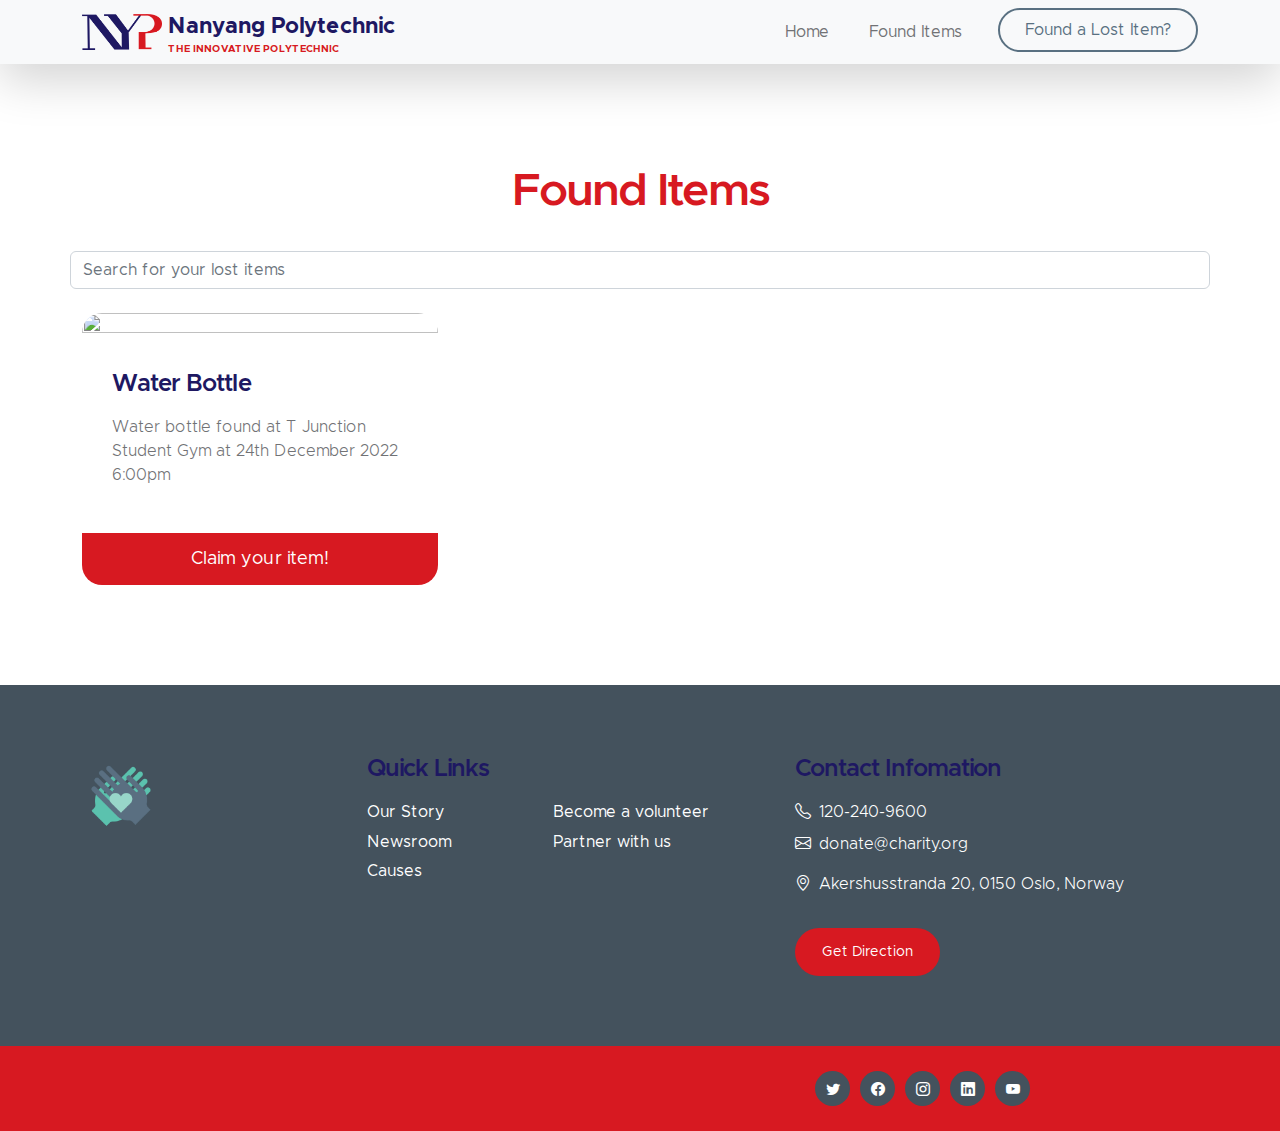
==== items.html @ af791c17 "Created items and returns page" ====
<!doctype html>
<html lang="en">
    <head>
        <meta charset="utf-8">
        <meta name="viewport" content="width=device-width, initial-scale=1">

        <meta name="description" content="">
        <meta name="author" content="">

        <title>NYP's LostNFound</title>

        <!-- CSS FILES -->        
        <link href="css/bootstrap.min.css" rel="stylesheet">

        <link href="css/bootstrap-icons.css" rel="stylesheet">

        <link href="css/templatemo-kind-heart-charity.css" rel="stylesheet">
    </head>
    <body>
        <nav class="navbar navbar-expand-lg bg-light shadow-lg">
            <div class="container">
                <a class="navbar-brand" href="index.html">
                    <img src="images/NYP-Logo.png" class="logo img-fluid" alt="Kind Heart Charity">
                    <span>
                        Nanyang Polytechnic
                        <small>The Innovative Polytechnic</small>
                    </span>
                </a>

                <button class="navbar-toggler" type="button" data-bs-toggle="collapse" data-bs-target="#navbarNav" aria-controls="navbarNav" aria-expanded="false" aria-label="Toggle navigation">
                    <span class="navbar-toggler-icon"></span>
                </button>

                <div class="collapse navbar-collapse" id="navbarNav">
                    <ul class="navbar-nav ms-auto">
                        <li class="nav-item">
                            <a class="nav-link click-scroll" href="index.html">Home</a>
                        </li>

                        <li class="nav-item">
                            <a class="nav-link click-scroll" href="items.html">Found Items</a>
                        </li>

                        <li class="nav-item ms-3">
                            <a class="nav-link custom-btn custom-border-btn btn" href="return_item.html">Found a Lost Item?</a>
                        </li>
                    </ul>
                </div>
            </div>
        </nav>
        <main>
            <section class="section-padding" id="section_3">
                <div class="container" id="lost_items">
                    <div class="row">
    
                        <div class="col-lg-12 col-12 text-center mb-4">
                            <h2>Found Items</h2>
                        </div>
                        <input type="text" name="search" id="search" class="form-control mb-4" placeholder="Search for your lost items">
                        <div class="col-lg-4 col-md-6 col-12 mb-4 mb-lg-0">
                            <div class="custom-block-wrap">
                                <img src="https://www.ikea.com/sg/en/images/products/ikea-365-water-bottle-dark-grey__0916298_pe785100_s5.jpg?f=xs" class="custom-block-image img-fluid" alt="">
    
                                <div class="custom-block">
                                    <div class="custom-block-body">
                                        <h5 class="mb-3">Water Bottle</h5>
    
                                        <p>Water bottle found at T Junction Student Gym at 24th December 2022 6:00pm</p>
    
                                    </div>
    
                                    <a href="donate.html" class="custom-btn btn">Claim your item!</a>
                                </div>
                            </div>
                        </div>
                    </div>
                </div>
            </section>
        </main>
        <footer class="site-footer">
            <div class="container">
                <div class="row">
                    <div class="col-lg-3 col-12 mb-4">
                        <img src="images/logo.png" class="logo img-fluid" alt="">
                    </div>

                    <div class="col-lg-4 col-md-6 col-12 mb-4">
                        <h5 class="site-footer-title mb-3">Quick Links</h5>

                        <ul class="footer-menu">
                            <li class="footer-menu-item"><a href="#" class="footer-menu-link">Our Story</a></li>

                            <li class="footer-menu-item"><a href="#" class="footer-menu-link">Newsroom</a></li>

                            <li class="footer-menu-item"><a href="#" class="footer-menu-link">Causes</a></li>

                            <li class="footer-menu-item"><a href="#" class="footer-menu-link">Become a volunteer</a></li>

                            <li class="footer-menu-item"><a href="#" class="footer-menu-link">Partner with us</a></li>
                        </ul>
                    </div>

                    <div class="col-lg-4 col-md-6 col-12 mx-auto">
                        <h5 class="site-footer-title mb-3">Contact Infomation</h5>

                        <p class="text-white d-flex mb-2">
                            <i class="bi-telephone me-2"></i>

                            <a href="tel: 120-240-9600" class="site-footer-link">
                                120-240-9600
                            </a>
                        </p>

                        <p class="text-white d-flex">
                            <i class="bi-envelope me-2"></i>

                            <a href="mailto:info@yourgmail.com" class="site-footer-link">
                                donate@charity.org
                            </a>
                        </p>

                        <p class="text-white d-flex mt-3">
                            <i class="bi-geo-alt me-2"></i>
                            Akershusstranda 20, 0150 Oslo, Norway
                        </p>

                        <a href="#" class="custom-btn btn mt-3">Get Direction</a>
                    </div>
                </div>
            </div>

            <div class="site-footer-bottom">
                <div class="container">
                    <div class="row">

                        <div class="col-lg-6 col-md-7 col-12">
                        </div>
                        
                        <div class="col-lg-6 col-md-5 col-12 d-flex justify-content-center align-items-center mx-auto">
                            <ul class="social-icon">
                                <li class="social-icon-item">
                                    <a href="#" class="social-icon-link bi-twitter"></a>
                                </li>

                                <li class="social-icon-item">
                                    <a href="#" class="social-icon-link bi-facebook"></a>
                                </li>

                                <li class="social-icon-item">
                                    <a href="#" class="social-icon-link bi-instagram"></a>
                                </li>

                                <li class="social-icon-item">
                                    <a href="#" class="social-icon-link bi-linkedin"></a>
                                </li>

                                <li class="social-icon-item">
                                    <a href="https://youtube.com/templatemo" class="social-icon-link bi-youtube"></a>
                                </li>
                            </ul>
                        </div>
                        
                    </div>
                </div>
            </div>
        </footer>
    </body>
</html>
---- css/templatemo-kind-heart-charity.css ----
/*

TemplateMo 581 Kind Heart Charity

https://templatemo.com/tm-581-kind-heart-charity

*/



@font-face {
    font-family: 'Metropolis';
    src: url('../fonts/Metropolis/Metropolis-Regular.woff2') format('woff2'),
        url('../fonts/Metropolis/Metropolis-Regular.woff') format('woff');
    font-weight: normal;
    font-style: normal;
    font-display: swap;
}

@font-face {
    font-family: 'Metropolis';
    src: url('../fonts/Metropolis/Metropolis-Light.woff2') format('woff2'),
        url('../fonts/Metropolis/Metropolis-Light.woff') format('woff');
    font-weight: 300;
    font-style: normal;
    font-display: swap;
}

@font-face {
    font-family: 'Metropolis';
    src: url('../fonts/Metropolis/Metropolis-SemiBold.woff2') format('woff2'),
        url('../fonts/Metropolis/Metropolis-SemiBold.woff') format('woff');
    font-weight: 600;
    font-style: normal;
    font-display: swap;
}

@font-face {
    font-family: 'Metropolis';
    src: url('../fonts/Metropolis/Metropolis-Bold.woff2') format('woff2'),
        url('../fonts/Metropolis/Metropolis-Bold.woff') format('woff');
    font-weight: bold;
    font-style: normal;
    font-display: swap;
}

/*---------------------------------------
  CUSTOM PROPERTIES ( VARIABLES )             
-----------------------------------------*/
:root {
  --white-color:                  #ffffff;
  --primary-color:                #1e1862;
  --secondary-color:              #d71921;
  --section-bg-color:             #f0f8ff;
  --site-footer-bg-color:         #44525d;
  --custom-btn-bg-color:          #597081;
  --custom-btn-bg-hover-color:    #1e1862;
  --dark-color:                   #000000;
  --p-color:                      #717275;
  --border-color:                 #e9eaeb;

  --body-font-family:             'Metropolis', sans-serif;

  --h1-font-size:                 52px;
  --h2-font-size:                 46px;
  --h3-font-size:                 32px;
  --h4-font-size:                 28px;
  --h5-font-size:                 24px;
  --h6-font-size:                 22px;
  --p-font-size:                  16px;
  --btn-font-size:                18px;
  --copyright-font-size:          14px;

  --border-radius-large:          100px;
  --border-radius-medium:         20px;
  --border-radius-small:          10px;

  --font-weight-light:            300;
  --font-weight-normal:           400;
  --font-weight-semibold:         600;
  --font-weight-bold:             700;
}

body {
  background-color: var(--white-color);
  font-family: var(--body-font-family); 
}


/*---------------------------------------
  TYPOGRAPHY               
-----------------------------------------*/

h2,
h3,
h4,
h5,
h6 {
  color: var(--dark-color);
}

h1,
h2,
h3,
h4,
h5,
h6 {
  font-weight: var(--font-weight-semibold);
  letter-spacing: -1px;
}

h1 {
  font-size: var(--h1-font-size);
  font-weight: var(--font-weight-bold);
  letter-spacing: -2px;
}

h2 {
  color: var(--secondary-color);
  font-size: var(--h2-font-size);
  letter-spacing: -2px;
}

h3 {
  font-size: var(--h3-font-size);
}

h4 {
  font-size: var(--h4-font-size);
}

h5 {
  color: var(--primary-color);
  font-size: var(--h5-font-size);
}

h6 {
  font-size: var(--h6-font-size);
}

p {
  color: var(--p-color);
  font-size: var(--p-font-size);
  font-weight: var(--font-weight-light);
}

ul li {
  color: var(--p-color);
  font-size: var(--p-font-size);
  font-weight: var(--font-weight-normal);
}

a, 
button {
  touch-action: manipulation;
  transition: all 0.3s;
}

a {
  color: var(--p-color);
  text-decoration: none;
}

a:hover {
  color: var(--primary-color);
}

b,
strong {
  font-weight: var(--font-weight-bold);
}


/*---------------------------------------
  SECTION               
-----------------------------------------*/
.section-padding {
  padding-top: 100px;
  padding-bottom: 100px;
}

.section-bg {
  background-color: var(--section-bg-color);
}

.section-overlay {
  background: rgba(0, 0, 0, 0.35);
  position: absolute;
  top: 0;
  left: 0;
  pointer-events: none;
  width: 100%;
  height: 100%;
}

.section-overlay + .container {
  position: relative;
}


/*---------------------------------------
  CUSTOM BLOCK               
-----------------------------------------*/
.custom-block-wrap {
  background: var(--white-color);
  border-radius: var(--border-radius-medium);
  position: relative;
  overflow: hidden;
  transition: all 0.5s;
}

.custom-block-wrap:hover {
  box-shadow: 0 1rem 3rem rgba(0,0,0,.175);
}

.custom-block-body {
  padding: 30px;
}

.custom-block-image {
  display: block;
  width: 100%;
  height: 100%;
  object-fit: cover;
}

.custom-block .custom-btn {
  border-radius: 0;
  display: block;
}


/*---------------------------------------
  PROGRESS BAR               
-----------------------------------------*/
.progress {
  background: var(--border-color);
  height: 5px;
}

.progress-bar {
  background: var(--secondary-color);
}


/*---------------------------------------
  CUSTOM ICON COLOR               
-----------------------------------------*/
.custom-icon {
  color: var(--secondary-color);
}


/*---------------------------------------
  CUSTOM LIST               
-----------------------------------------*/
.custom-list {
  margin-bottom: 0;
  padding-left: 0;
}

.custom-list-item {
  list-style: none;
  margin-top: 10px;
  margin-bottom: 10px;
}


/*---------------------------------------
  CUSTOM TEXT BOX               
-----------------------------------------*/
.custom-text-box {
  background: var(--white-color);
  border-radius: var(--border-radius-medium);
  margin-bottom: 24px;
  padding: 40px;
}

.custom-text-box-image {
  border-radius: var(--border-radius-medium);
  width: 100%;
  height: 100%;
  object-fit: cover;
}

.custom-text-box-icon {
  background: var(--section-bg-color);
  border-radius: var(--border-radius-large);
  color: var(--secondary-color);
  font-size: var(--h6-font-size);
  text-align: center;
  display: inline-block;
  vertical-align: middle;
  width: 25px;
  height: 25px;
  line-height: 30px;
}


/*---------------------------------------
  AVATAR IMAGE - TESTIMONIAL, AUTHOR               
-----------------------------------------*/
.avatar-image {
  border-radius: var(--border-radius-large);
  width: 65px;
  height: 65px;
  object-fit: cover;
}


/*---------------------------------------
  CUSTOM BUTTON               
-----------------------------------------*/
.custom-btn {
  background: var(--secondary-color);
  border: 2px solid transparent;
  border-radius: var(--border-radius-large);
  color: var(--white-color);
  font-size: var(--btn-font-size);
  font-weight: var(--font-weight-normal);
  line-height: normal;
  padding: 15px 25px;
}

.navbar-expand-lg .navbar-nav .nav-link.custom-btn {
  color: var(--custom-btn-bg-color);
  margin-top: 8px;
  padding: 12px 25px;
}

.custom-btn:hover {
  background: var(--primary-color);
  color: var(--white-color);
}

.custom-border-btn {
  background: transparent;
  border: 2px solid var(--custom-btn-bg-color);
  color: var(--primary-color);
}

.navbar-expand-lg .navbar-nav .nav-link.custom-btn:hover,
.custom-border-btn:hover {
  background: var(--custom-btn-bg-hover-color);
  border-color: transparent;
  color: var(--white-color);
}


/*---------------------------------------
  NAVIGATION              
-----------------------------------------*/
.navbar {
  background: var(--white-color);
  z-index: 9;
  padding-top: 0;
  padding-bottom: 0;
}

.navbar-brand {
  color: var(--primary-color);
  font-size: var(--h6-font-size);
  font-weight: var(--font-weight-bold);
}

.navbar-brand span {
  display: inline-block;
  vertical-align: middle;
}

.navbar-brand small {
  color: var(--secondary-color);
  display: block;
  font-size: 10px;
  line-height: normal;
  text-transform: uppercase;
}

.logo {
  width: 80px;
  height: auto;
}

.navbar-expand-lg .navbar-nav .nav-link {
  margin-right: 0;
  margin-left: 0;
  padding: 20px;
}

.navbar-nav .nav-link {
  display: inline-block;
  color: var(--p-color);
  font-size: var(--p-font-size);
  font-weight: var(--font-weight-medium);
  position: relative;
  padding-top: 15px;
  padding-bottom: 15px;
}

.navbar-nav .nav-link.active, 
.navbar-nav .nav-link:hover {
  background: transparent;
  color: var(--primary-color);
}

.dropdown-menu {
  background: var(--white-color);
  box-shadow: 0 1rem 3rem rgba(0,0,0,.175);
  border: 0;
  max-width: 50px;
  padding: 0;
  margin-top: 20px;
}

.dropdown-item {
  display: inline-block;
  color: var(--p-bg-color);
  font-size: var(--menu-font-size);
  font-weight: var(--font-weight-medium);
  position: relative;
  padding-top: 10px;
  padding-bottom: 10px;
}

.dropdown-menu li:last-child .dropdown-item {
  padding-top: 0;
}

.dropdown-item.active, 
.dropdown-item:active,
.dropdown-item:focus, 
.dropdown-item:hover {
  background: transparent;
  color: var(--primary-color);
}

.dropdown-toggle::after {
  content: "\f282";
  display: inline-block;
  font-family: bootstrap-icons !important;
  font-size: var(--copyright-font-size);
  font-style: normal;
  font-weight: normal !important;
  font-variant: normal;
  text-transform: none;
  line-height: 1;
  vertical-align: -.125em;
  -webkit-font-smoothing: antialiased;
  -moz-osx-font-smoothing: grayscale;
  position: relative;
  left: 2px;
  border: 0;
}

@media screen and (min-width: 992px) {
  .dropdown:hover .dropdown-menu {
    display: block;
    margin-top: 0;
  }
}

.navbar-toggler {
  border: 0;
  padding: 0;
  cursor: pointer;
  margin: 0;
  width: 30px;
  height: 35px;
  outline: none;
}

.navbar-toggler:focus {
  outline: none;
  box-shadow: none;
}

.navbar-toggler[aria-expanded="true"] .navbar-toggler-icon {
  background: transparent;
}

.navbar-toggler[aria-expanded="true"] .navbar-toggler-icon:before,
.navbar-toggler[aria-expanded="true"] .navbar-toggler-icon:after {
  transition: top 300ms 50ms ease, -webkit-transform 300ms 350ms ease;
  transition: top 300ms 50ms ease, transform 300ms 350ms ease;
  transition: top 300ms 50ms ease, transform 300ms 350ms ease, -webkit-transform 300ms 350ms ease;
  top: 0;
}

.navbar-toggler[aria-expanded="true"] .navbar-toggler-icon:before {
  transform: rotate(45deg);
}

.navbar-toggler[aria-expanded="true"] .navbar-toggler-icon:after {
  transform: rotate(-45deg);
}

.navbar-toggler .navbar-toggler-icon {
  background: var(--dark-color);
  transition: background 10ms 300ms ease;
  display: block;
  width: 30px;
  height: 2px;
  position: relative;
}

.navbar-toggler .navbar-toggler-icon:before,
.navbar-toggler .navbar-toggler-icon:after {
  transition: top 300ms 350ms ease, -webkit-transform 300ms 50ms ease;
  transition: top 300ms 350ms ease, transform 300ms 50ms ease;
  transition: top 300ms 350ms ease, transform 300ms 50ms ease, -webkit-transform 300ms 50ms ease;
  position: absolute;
  right: 0;
  left: 0;
  background: var(--dark-color);
  width: 30px;
  height: 2px;
  content: '';
}

.navbar-toggler .navbar-toggler-icon::before {
  top: -8px;
}

.navbar-toggler .navbar-toggler-icon::after {
  top: 8px;
}


/*---------------------------------------
  SITE HEADER              
-----------------------------------------*/
.site-header {
  background: var(--primary-color);
  padding-top: 15px;
  padding-bottom: 10px;
}

.site-header p,
.site-header p a,
.site-header .social-icon-link {
  color: var(--white-color);
  font-size: var(--copyright-font-size);
}

.site-header .social-icon {
  text-align: right;
}

.site-header .social-icon-link {
  background: transparent;
  width: inherit;
  height: inherit;
  line-height: inherit;
  margin-right: 15px;
}


/*---------------------------------------
  HERO & HERO SLIDE         
-----------------------------------------*/
.hero-section-full-height {
  height: 680px;
  min-height: 680px;
  position: relative;
}

.carousel:hover .carousel-control-next-icon, 
.carousel:hover .carousel-control-prev-icon {
  opacity: 1;
}

#hero-slide .carousel-item {
  height: 680px;
  min-height: 680px;
}

#hero-slide .carousel-caption {
  background: var(--white-color);
  clip-path: polygon(100% 100%, 100% 150px, 0 100%);
  color: var(--secondary-color);
  top: 1px;
  bottom: -1px;
  right: 0;
  left: auto;
  text-align: right;
  min-width: 680px;
  min-height: 680px;
  padding: 100px 100px 50px 100px;
}

.carousel-image {
  display: block;
  width: 100%;
  min-height: 680px;
}

#hero-slide .carousel-indicators-wrap {
  position: absolute;
  bottom: 0;
  right: 0;
  left: 0;
}

#hero-slide .carousel-indicators {
  margin-right: 0;
  margin-left: 22px;
  justify-content: inherit;
}

.carousel-control-next, 
.carousel-control-prev {
  opacity: 1;
}

.carousel-control-next-icon, 
.carousel-control-prev-icon {
  background-color: var(--secondary-color);
  border-radius: var(--border-radius-large);
  background-size: 60% 60%;
  width: 80px;
  height: 80px;
  opacity: 0;
  transition: all 0.5s;
}

.carousel-control-next-icon:hover, 
.carousel-control-prev-icon:hover {
  background-color: var(--primary-color);
}


/*---------------------------------------
  FEATURE BLOCK              
-----------------------------------------*/
.featured-block {
  text-align: center;
  transition: all 0.5s ease;
  min-height: 256px;
  padding: 15px;
}

.featured-block:hover {
  background: var(--white-color);
  border-radius: var(--border-radius-medium);
  box-shadow: 0 1rem 3rem rgba(0,0,0,.175);
}

.featured-block:hover .featured-block-image {
  transform: scale(0.75);
}

.featured-block-image {
  display: block;
  margin: auto;
  transition: all 0.5s;
}

.featured-block:hover .featured-block-text {
  margin-top: 0;
}

.featured-block-text {
  color: var(--primary-color);
  font-size: var(--h5-font-size);
  margin-top: 20px;
  transition: all 0.5s;
}


/*---------------------------------------
  ABOUT              
-----------------------------------------*/
.about-section {
  background-repeat: no-repeat;
  background-position: center;
  background-size: cover;
}

.about-image {
  border-radius: var(--border-radius-medium);
  display: block;
  width: 350px;
  height: 400px;
  object-fit: cover;
}

.custom-text-block {
  padding: 60px 40px;
}


/*---------------------------------------
  COUNTER NUMBERS              
-----------------------------------------*/
.counter-thumb {
  margin: 20px;
  margin-bottom: 0;
}

.counter-number,
.counter-text {
  color: var(--secondary-color);
  display: block;
}

.counter-number,
.counter-number-text {
  color: var(--primary-color);
  font-size: var(--h1-font-size);
  font-weight: var(--font-weight-bold);
  line-height: normal;
}


/*---------------------------------------
  VOLUNTEER              
-----------------------------------------*/
.volunteer-section {
  background: var(--secondary-color);
  position: relative;
  overflow: hidden;
}

.volunteer-section::after {
  content: "";
  background: var(--primary-color);
  border-radius: 50%;
  position: absolute;
  bottom: -110px;
  right: -80px;
  width: 350px;
  height: 350px;
}

.volunteer-form {
  background: var(--white-color);
  border-radius: var(--border-radius-medium);
  padding: 50px;
}

.volunteer-image {
  border-radius: 100%;
  display: block;
  margin: auto;
  width: 300px;
  height: 300px;
  object-fit: cover;
}

.volunteer-section .custom-block-body {
  max-width: 440px;
  margin: 0 auto;
}

.volunteer-section .custom-block-body p {
  line-height: 1.7;
}


/*---------------------------------------
  DONATE              
-----------------------------------------*/
.donate-section {
  background-image: url('../images/different-people-doing-volunteer-work.jpg');
  background-repeat: no-repeat;
  background-position: center;
  background-size: cover;
  position: relative;
  padding-top: 150px;
  padding-bottom: 150px;
}

.donate-form {
  background: var(--white-color);
  border-radius: var(--border-radius-medium);
  position: relative;
  overflow: hidden;
  padding: 50px;
}


/*---------------------------------------
  NEWS         
-----------------------------------------*/
.news-detail-header-section {
  background-image: url('../images/news/close-up-volunteer-oganizing-stuff-donation.jpg');
  background-repeat: no-repeat;
  background-position: center;
  background-size: cover;
  position: relative;
  padding-top: 150px;
  padding-bottom: 150px;
}

.news-block-top {
  border-radius: var(--border-radius-medium);
  position: relative;
  overflow: hidden;
}

.news-block-two-col-image-wrap {
  border-radius: var(--border-radius-small);
  position: relative;
  overflow: hidden;
  width: 150px;
  margin-right: 20px;
}

.news-category-block {
  background: var(--secondary-color);
  position: absolute;
  bottom: 0;
  right: 0;
  left: 0;
  padding: 10px 20px;
}

.news-category-block .category-block-link {
  color: var(--white-color);
  margin-right: 10px;
}

.news-block-info {
  padding-top: 10px;
  padding-bottom: 10px;
}

.news-block-title-link {
  color: var(--dark-color);
}

.news-detail-image {
  display: block;
  border-radius: var(--border-radius-medium);
}

blockquote {
  background: var(--section-bg-color);
  border-radius: var(--border-radius-small);
  font-size: var(--h5-font-size);
  font-weight: var(--font-weight-semibold);
  color: var(--site-footer-bg-color);
  margin-top: 30px;
  margin-bottom: 30px;
  padding: 90px 50px 50px 50px;
  text-align: center;
}

blockquote::before {
  content: "“";
  color: var(--custom-btn-bg-color);
  font-size: 100px;
  line-height: 1rem;
  display: block;
}

.author-comment-link {
  font-size: var(--copyright-font-size);
  font-weight: var(--font-weight-semibold);
}

.search-form {
  margin-top: 20px;
}

.category-block,
.subscribe-form {
  margin-top: 40px;
  margin-bottom: 40px;
}

.category-block-link {
  font-size: var(--copyright-font-size);
  margin-top: 5px;
  margin-bottom: 5px;
}

.category-block-link:hover {
  color: var(--primary-color);
}

.badge {
  background: var(--secondary-color);
  border-radius: var(--border-radius-medium);
  font-weight: var(--font-weight-normal);
  line-height: normal;
  padding-bottom: 2px;
}

.tags-block-link {
  border: 1px solid var(--border-color);
  border-radius: var(--border-radius-medium);
  display: inline-block;
  font-size: var(--copyright-font-size);
  line-height: normal;
  margin-right: 10px;
  margin-top: 5px;
  margin-bottom: 5px;
  padding: 8px 15px;
}

.tags-block-link:hover {
  border-color: var(--dark-color);
  color: var(--dark-color);
}

.cta-section {
  position: relative;
  overflow: hidden;
}

.cta-section::before {
  content: "";
  background-color: var(--primary-color);
  border-radius: 50%;
  position: absolute;
  top: -100px;
  left: -30px;
  margin: auto;
  width: 200px;
  height: 200px;
}

.cta-section::after {
  content: "";
  border: 20px solid var(--custom-btn-bg-color);
  border-radius: 50%;
  position: absolute;
  bottom: -100px;
  right: 0;
  left: 0;
  margin: auto;
  width: 150px;
  height: 150px;
}


/*---------------------------------------
  TESTIMONIAL CAROUSEL              
-----------------------------------------*/
.testimonial-section {
  position: relative;
  overflow: hidden;
  text-align: center;
}

.testimonial-section::before {
  content: "";
  background-color: var(--primary-color);
  border-radius: 50%;
  position: absolute;
  top: -100px;
  left: -30px;
  margin: auto;
  width: 250px;
  height: 250px;
}

.testimonial-section::after {
  content: "";
  background: var(--custom-btn-bg-color);
  border-radius: 50%;
  position: absolute;
  bottom: -110px;
  right: -80px;
  width: 350px;
  height: 350px;
}

#testimonial-carousel .carousel-caption {
  position: relative;
  right: 0;
  bottom: 0;
  left: 0;
}

#testimonial-carousel .carousel-title {
  background: var(--section-bg-color);
  line-height: normal;
  margin-bottom: 30px;
}

#testimonial-carousel .carousel-title::before {
  content: open-quote;
  color: var(--p-color);
  font-size: var(--h1-font-size);
  position: relative;
  top: 10px;
  right: 10px;
}

#testimonial-carousel .carousel-title::after {
  content: close-quote;
  color: var(--p-color);
  font-size: var(--h1-font-size);
  position: relative;
  top: 10px;
  left: 10px;
}

#testimonial-carousel .carousel-title {
  quotes: "“" "”" "‘" "’";
}

#testimonial-carousel .carousel-name {
  background: var(--primary-color);
  border-radius: var(--border-radius-medium);
  position: relative;
  overflow: hidden;
  padding: 10px 20px;
}

#testimonial-carousel .carousel-name::before {
  content: "";
  position: absolute;
  top: -10px;
  right: 0;
  left: 0;
  width: 0;
  height: 0;
  margin: auto;
  border-left: 10px solid transparent;
  border-right: 10px solid transparent;
  border-bottom: 10px solid var(--primary-color);
}

.carousel-name-title {
  font-weight: var(--font-weight-semibold);
}

#testimonial-carousel .carousel-indicators {
  position: relative;
  top: 150px;
  bottom: auto;
  margin-top: 50px;
  margin-bottom: 150px;
}

#testimonial-carousel .carousel-indicators li {
  text-indent: inherit;
  background: transparent;
  margin: 0 10px; 
}

#testimonial-carousel .carousel-indicators li,
#testimonial-carousel .carousel-indicators li::before {
  width: 45px;
  height: 45px; 
}

#testimonial-carousel .carousel-indicators .avatar-image {
  width: 45px;
  height: 45px; 
}

#testimonial-carousel .carousel-indicators .active,
#testimonial-carousel .carousel-indicators .active .avatar-image {
  background: transparent;
  width: 50px; 
  height: 50px;
}


/*---------------------------------------
  CONTACT               
-----------------------------------------*/
.contact-section {
  background: var(--white-color);
}

.contact-form {
  background: var(--section-bg-color);
  border-radius: var(--border-radius-small);
  padding: 40px;
}

.contact-info-wrap {
  padding-top: 40px;
}

.contact-image-wrap {
  border-bottom: 1px solid rgba(0, 0, 0, 0.05);
  margin-top: 20px;
  margin-bottom: 30px;
  padding-bottom: 30px;
  width: 100%;
}


/*---------------------------------------
  CUSTOM FORM               
-----------------------------------------*/
.custom-form .form-control,
.input-group-file {
  background-color: var(--section-bg-color);
  box-shadow: none;
  border: 0;
  color: var(--p-color);
  margin-bottom: 24px;
  padding-top: 13px;
  padding-bottom: 13px;
  outline: none;
}

.custom-form .form-control:hover,
.custom-form .form-control:focus {
  border-color: var(--secondary-color);
}

.custom-form label {
  margin-bottom: 10px;
}

.custom-form .form-check-group {
  margin-bottom: 20px;
}

.donate-form .form-check-group-donation-frequency {
  padding-right: 0;
}

.form-check-group-donation-frequency + .form-check-group-donation-frequency {
  padding-right: 12px;
  padding-left: 0;
}

.form-check-group-donation-frequency .form-check-label {
  font-weight: var(--font-weight-semibold);
}

#DonationFrequencyOne {
  border-top-right-radius: 0;
  border-bottom-right-radius: 0;
}

#DonationFrequencyMonthly {
  border-top-left-radius: 0;
  border-bottom-left-radius: 0;
}

.custom-form .form-check-radio {
  position: relative;
  height: 100%;
  padding-left: 0;
}

.custom-form .input-group-text {
  background: var(--secondary-color);
  border: 0;
  color: var(--white-color);
}

.custom-form .form-check-radio .form-check-label {
  position: absolute;
  top: 50%;
  left: 50%;
  transform: translate(-50%, -50%);
  text-align: center;
}

.form-check-radio .form-check-input[type=radio] {
  background-color: var(--section-bg-color);
  border-radius: .25rem;
  border: 0;
  box-shadow: none;
  outline: none;
  width: 100%;
  margin-top: 0;
  margin-left: 0;
  padding: 25px 50px;
  transition: all 0.5s;
}

.form-check-radio .form-check-input:checked[type=radio] {
  background-image: none;
}

.form-check-radio .form-check-input:checked[type=radio] + .form-check-label,
.form-check-radio .form-check-input:hover + .form-check-label,
.form-check-radio .form-check-input:checked + .form-check-label {
  color: var(--white-color);
}

.form-check-radio .form-check-input:hover,
.form-check-radio .form-check-input:checked {
  background-color: var(--secondary-color);
  border-color: var(--white-color);
}

.input-group-file {
  border-radius: .25rem;
  padding: 13px .75rem;
}

.input-group-file input[type=file] {
  width: 0.1px;
  height: 0.1px;
  opacity: 0;
  overflow: hidden;
  position: absolute;
  z-index: -1;
  padding: 0;
}

.input-group-file .input-group-text {
  background: transparent;
  color: inherit;
  margin-bottom: 0;
  padding: 0;
}

.custom-form button[type="submit"] {
  background: var(--custom-btn-bg-color);
  border: none;
  border-radius: var(--border-radius-large);
  color: var(--white-color);
  font-size: var(--p-font-size);
  font-weight: var(--font-weight-semibold);
  transition: all 0.3s;
  margin-bottom: 0;
}

.custom-form button[type="submit"]:hover,
.custom-form button[type="submit"]:focus {
  background: var(--custom-btn-bg-hover-color);
  border-color: transparent;
}


/*---------------------------------------
  CONTACT SEARCH & DONATE & SUBCRIBE FORM              
-----------------------------------------*/
.contact-form .form-control {
  background: var(--white-color);
}

.search-form {
  position: relative;
}

.search-form .form-control {
  padding-right: 50px;
}

.search-form button[type="submit"] {
  background: transparent;
  position: absolute;
  top: 0;
  right: 0;
  color: var(--p-color);
  width: 50px;
  padding: 12px;
}

.search-form button[type="submit"]:hover {
  background: transparent;
  color: var(--dark-color);
}

.subscribe-form {
  background: var(--section-bg-color);
  border-radius: var(--border-radius-small);
  padding: 30px;
}

.subscribe-form .form-control {
  background: var(--white-color);
}

.donate-form .form-control {
  margin-bottom: 0;
}


/*---------------------------------------
  SITE FOOTER              
-----------------------------------------*/
.site-footer {
  background-color: var(--site-footer-bg-color);
  padding-top: 70px;
}

.site-footer-bottom {
  background-color: var(--secondary-color);
  position: relative;
  z-index: 2;
  margin-top: 70px;
  padding-top: 25px;
  padding-bottom: 25px;
}

.site-footer-bottom a {
	color: var(--white-color);
}

.site-footer-bottom a:hover {
	color: #FF6;
}

.site-footer-link {
  color: var(--white-color);
}

.copyright-text {
  color: var(--section-bg-color);
  font-size: var(--copyright-font-size);
  margin-right: 30px;
}

.site-footer .custom-btn {
  font-size: var(--copyright-font-size);
}

.site-footer .custom-btn:hover {
  background: var(--primary-color);
}


/*---------------------------------------
  FOOTER MENU               
-----------------------------------------*/
.footer-menu {
  column-count: 2;
  margin: 0;
  padding: 0;
}

.footer-menu-item {
  list-style: none;
  display: block;
}

.footer-menu-link {
  font-size: var(--p-font-size);
  color: var(--white-color);
  display: inline-block;
  vertical-align: middle;
  margin-right: 10px;
  margin-bottom: 5px;
}


/*---------------------------------------
  SOCIAL ICON               
-----------------------------------------*/
.social-icon {
  margin: 0;
  padding: 0;
}

.social-icon-item {
  list-style: none;
  display: inline-block;
  vertical-align: top;
}

.social-icon-link {
  background: var(--site-footer-bg-color);
  border-radius: var(--border-radius-large);
  color: var(--white-color);
  font-size: var(--copyright-font-size);
  display: block;
  margin-right: 5px;
  text-align: center;
  width: 35px;
  height: 35px;
  line-height: 38px;
}

.social-icon-link:hover {
  background: var(--primary-color);
  color: var(--white-color);
}


/*---------------------------------------
  RESPONSIVE STYLES               
-----------------------------------------*/
@media screen and (min-width: 1600px) {
  .featured-block {
    min-height: inherit;
  }

  .volunteer-section::after {
    width: 450px;
    height: 450px;
  }
  
  .volunteer-image {
    width: 350px;
    height: 350px;
  }
}

@media screen and (max-width: 1170px) {
  #hero-slide .carousel-image {
    height: 100%;
    object-fit: cover;
  }
}

@media screen and (max-width: 991px) {
  h1 {
    font-size: 42px;
  }

  h2 {
    font-size: 36px;
  }

  h3 {
    font-size: 32px;
  }

  h4 {
    font-size: 28px;
  }

  h5 {
    font-size: 20px;
  }

  h6 {
    font-size: 18px;
  }

  .section-padding {
    padding-top: 50px;
    padding-bottom: 50px;
  }

  .hero-form {
    padding-bottom: 40px;
  }

  .donate-form {
    padding: 35px;
  }

  .navbar {
    padding-top: 6px;
    padding-bottom: 6px;
  }

  .navbar-expand-lg .navbar-nav {
    padding-bottom: 30px;
  }

  .navbar-expand-lg .navbar-nav .nav-link {
    padding: 8px 20px;
  }
  
  .dropdown:hover .dropdown-menu {
    display: block;
    position: relative;
    margin-top: 5px;
    margin-bottom: 20px;
    left: 20px;
  }

  .site-header .social-icon {
    text-align: left;
    margin-top: 5px;
  }

  .hero-section-full-height {
    height: inherit;
  }

  .carousel:hover .carousel-control-next-icon, 
  .carousel:hover .carousel-control-prev-icon {
    opacity: 1;
  }

  #hero-slide .carousel-item {
    height: inherit;
  }

  .carousel-control-prev {
    left: 12px;
  }

  .carousel-control-next {
    right: 12px;
  }

  .carousel-control-next-icon, 
  .carousel-control-prev-icon {
    opacity: 1;
    width: 60px;
    height: 60px;
  }

  .news-detail-header-section {
    padding-top: 100px;
    padding-bottom: 100px;
  }

  .cta-section::before {
    width: 150px;
    height: 150px;
  }

  .cta-section::after {
    bottom: -60px;
    width: 100px;
    height: 100px;
  }

  .cta-section .row {
    padding-top: 50px;
    padding-bottom: 50px;
  }

  .volunteer-section::after {
    width: 300px;
    height: 300px;
  }

  .testimonial-section::before {
    width: 150px;
    height: 150px;
  }

  .testimonial-section::after {
    width: 200px;
    height: 200px;
  }

  #testimonial-carousel .carousel-caption {
    padding-top: 0;
  }

  blockquote {
    padding: 70px 30px 30px 30px;
  }

  .about-image {
    width: inherit;
    height: 450px;
  }

  .volunteer-image {
    width: 250px;
    height: 250px;
    margin: 0;
  }

  .custom-text-block {
    padding: 20px 0 0 0;
  }

  .custom-text-box,
  .volunteer-form {
    padding: 30px;
  }

  .counter-number, 
  .counter-number-text {
    font-size: var(--h2-font-size);
  }

  .contact-info-wrap {
    padding-top: 0;
  }

  .site-footer {
    padding-top: 50px;
  }

  .copyright-text-wrap {
    justify-content: center;
  }

  .site-footer-bottom {
    text-align: center;
    margin-top: 50px;
  }

  .site-footer-bottom .footer-menu {
    margin-top: 10px;
    margin-bottom: 10px;
  }
}

@media screen and (max-width: 580px) {
  .hero-section-full-height,
  #hero-slide .carousel-item,
  .carousel-image {
    min-height: 520px;
  }

  #hero-slide .carousel-caption {
    clip-path: polygon(100% 100%, 100% 100px, 0 100%);
    padding-right: 50px;
    min-width: inherit;
    min-height: inherit;
  }
}

@media screen and (max-width: 480px) {
  h1 {
    font-size: 40px;
  }

  h2 {
    font-size: 28px;
  }

  h3 {
    font-size: 26px;
  }

  h4 {
    font-size: 22px;
  }

  h5 {
    font-size: 20px;
  }

  #hero-slide .carousel-caption {
    min-width: inherit;
    padding-bottom: 30px;
  }

  .carousel-control-next-icon, 
  .carousel-control-prev-icon {
    width: 45px;
    height: 45px;
  }

  .volunteer-image {
    width: 150px;
    height: 150px;
  }

  .volunteer-section::after {
    width: 200px;
    height: 200px;
  }

  .testimonial-section::before {
    top: -50px;
    width: 100px;
    height: 100px;
  }

  .testimonial-section::after {
    bottom: -150px;
    width: 200px;
    height: 200px;
  }

  .social-share .tags-block {
    margin-bottom: 10px;
  }

  .donate-form {
    padding: 25px;
  }
}
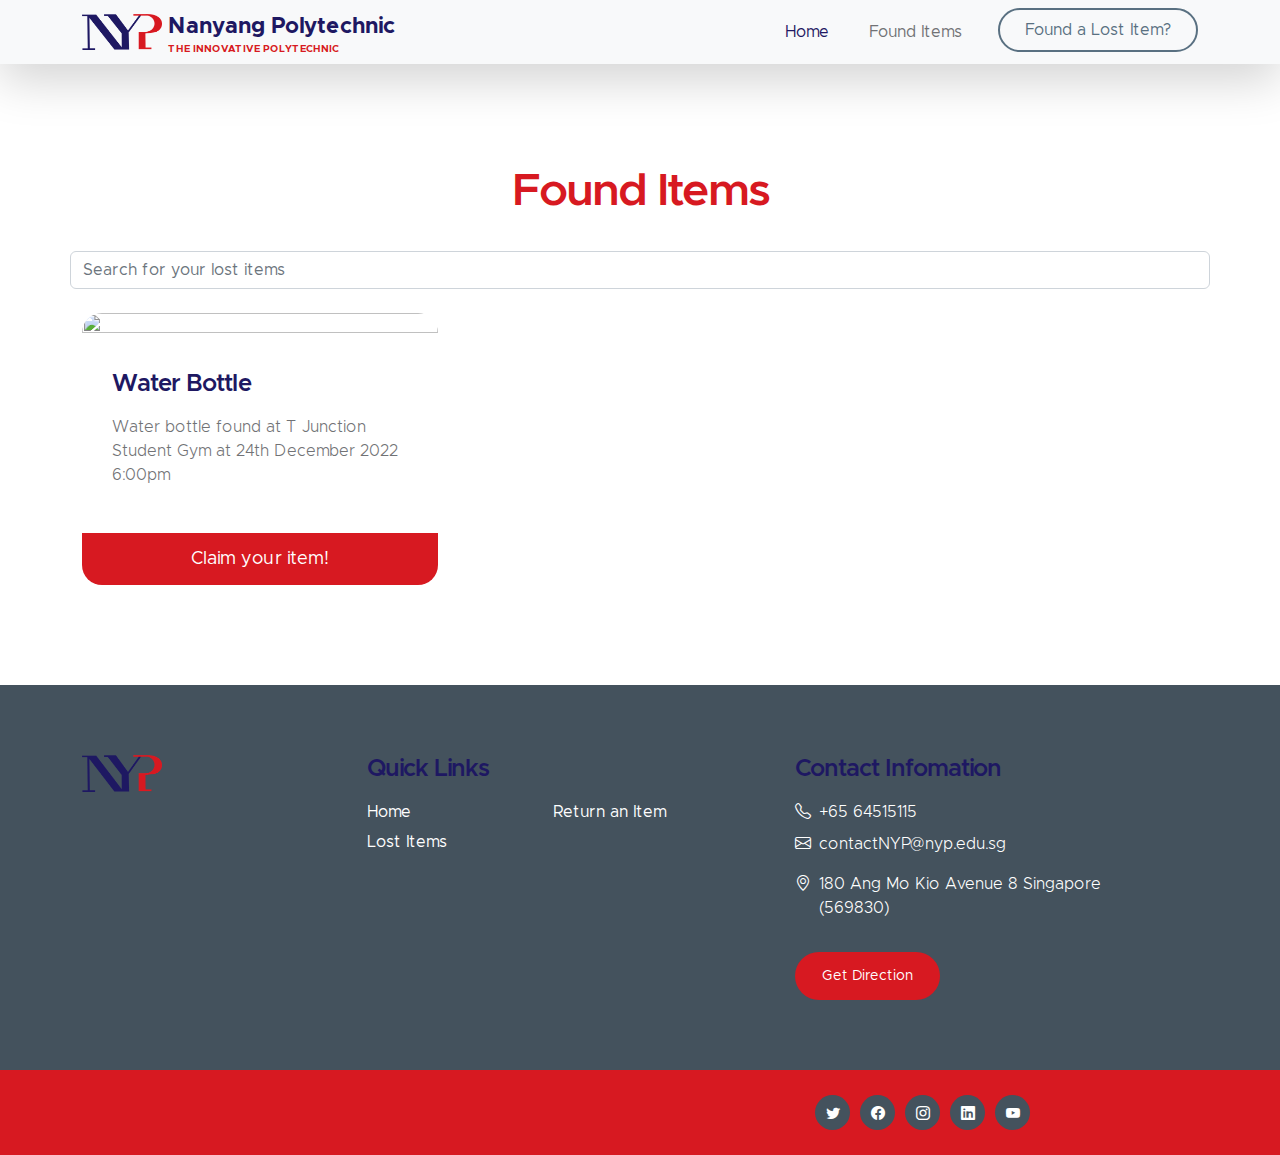
==== commit 6ad67c04: "Part1" ====
--- a/items.html
+++ b/items.html
@@ -81,22 +81,18 @@
             <div class="container">
                 <div class="row">
                     <div class="col-lg-3 col-12 mb-4">
-                        <img src="images/logo.png" class="logo img-fluid" alt="">
+                        <img src="images/NYP-Logo.png" class="logo img-fluid" alt="">
                     </div>
 
                     <div class="col-lg-4 col-md-6 col-12 mb-4">
                         <h5 class="site-footer-title mb-3">Quick Links</h5>
 
                         <ul class="footer-menu">
-                            <li class="footer-menu-item"><a href="#" class="footer-menu-link">Our Story</a></li>
+                            <li class="footer-menu-item"><a href="index.html" class="footer-menu-link">Home</a></li>
 
-                            <li class="footer-menu-item"><a href="#" class="footer-menu-link">Newsroom</a></li>
+                            <li class="footer-menu-item"><a href="items.html" class="footer-menu-link">Lost Items</a></li>
 
-                            <li class="footer-menu-item"><a href="#" class="footer-menu-link">Causes</a></li>
-
-                            <li class="footer-menu-item"><a href="#" class="footer-menu-link">Become a volunteer</a></li>
-
-                            <li class="footer-menu-item"><a href="#" class="footer-menu-link">Partner with us</a></li>
+                            <li class="footer-menu-item"><a href="return_item.html" class="footer-menu-link">Return an Item</a></li>
                         </ul>
                     </div>
 
@@ -106,25 +102,25 @@
                         <p class="text-white d-flex mb-2">
                             <i class="bi-telephone me-2"></i>
 
-                            <a href="tel: 120-240-9600" class="site-footer-link">
-                                120-240-9600
+                            <a href="tel: +65 64515115" class="site-footer-link">
+                                +65 64515115
                             </a>
                         </p>
 
                         <p class="text-white d-flex">
                             <i class="bi-envelope me-2"></i>
 
-                            <a href="mailto:info@yourgmail.com" class="site-footer-link">
-                                donate@charity.org
+                            <a href="mailto:contactNYP@nyp.edu.sg" class="site-footer-link">
+                                contactNYP@nyp.edu.sg
                             </a>
                         </p>
 
                         <p class="text-white d-flex mt-3">
                             <i class="bi-geo-alt me-2"></i>
-                            Akershusstranda 20, 0150 Oslo, Norway
+                            180 Ang Mo Kio Avenue 8 Singapore (569830) 
                         </p>
 
-                        <a href="#" class="custom-btn btn mt-3">Get Direction</a>
+                        <a href="https://goo.gl/maps/jBWfUnKnbP65n57S6" class="custom-btn btn mt-3">Get Direction</a>
                     </div>
                 </div>
             </div>
@@ -165,4 +161,12 @@
             </div>
         </footer>
     </body>
+    
+    <!-- JAVASCRIPT FILES -->
+    <script src="js/jquery.min.js"></script>
+    <script src="js/bootstrap.min.js"></script>
+    <script src="js/jquery.sticky.js"></script>
+    <script src="js/click-scroll.js"></script>
+    <script src="js/counter.js"></script>
+    <script src="js/custom.js"></script>
 </html>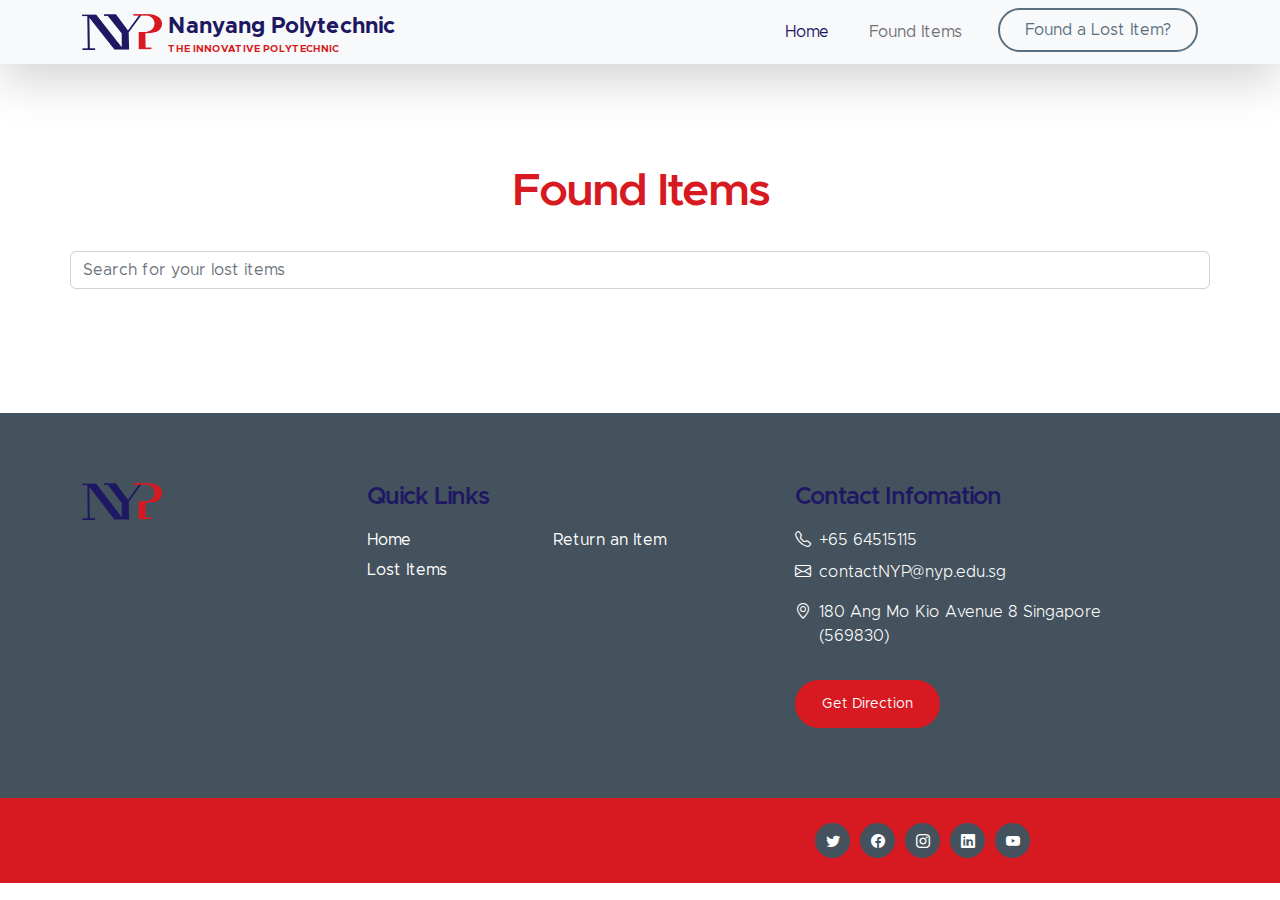
==== commit 9556a732: "form" ====
--- a/items.html
+++ b/items.html
@@ -52,27 +52,11 @@
             <section class="section-padding" id="section_3">
                 <div class="container" id="lost_items">
                     <div class="row">
-    
                         <div class="col-lg-12 col-12 text-center mb-4">
                             <h2>Found Items</h2>
                         </div>
                         <input type="text" name="search" id="search" class="form-control mb-4" placeholder="Search for your lost items">
-                        <div class="col-lg-4 col-md-6 col-12 mb-4 mb-lg-0">
-                            <div class="custom-block-wrap">
-                                <img src="https://www.ikea.com/sg/en/images/products/ikea-365-water-bottle-dark-grey__0916298_pe785100_s5.jpg?f=xs" class="custom-block-image img-fluid" alt="">
-    
-                                <div class="custom-block">
-                                    <div class="custom-block-body">
-                                        <h5 class="mb-3">Water Bottle</h5>
-    
-                                        <p>Water bottle found at T Junction Student Gym at 24th December 2022 6:00pm</p>
-    
-                                    </div>
-    
-                                    <a href="donate.html" class="custom-btn btn">Claim your item!</a>
-                                </div>
-                            </div>
-                        </div>
+                        <div id="itemBody"></div>
                     </div>
                 </div>
             </section>
@@ -161,7 +145,7 @@
             </div>
         </footer>
     </body>
-    
+
     <!-- JAVASCRIPT FILES -->
     <script src="js/jquery.min.js"></script>
     <script src="js/bootstrap.min.js"></script>
@@ -169,4 +153,66 @@
     <script src="js/click-scroll.js"></script>
     <script src="js/counter.js"></script>
     <script src="js/custom.js"></script>
+    <script>
+        
+        async function getItems(search){
+            let url = `https://v4eg7ltje0.execute-api.us-east-1.amazonaws.com/prod/?ItemName=${search}`
+            try{
+                let res = await fetch(url)
+                .then((res) => {
+                    return res.json()
+                })
+                .then((data) =>{
+                    let items = data;
+                    formatItems(data.Items);
+                });
+            } catch (error) {
+                console.log(error);
+            }
+        }
+        getItems("");
+        $("#search").change(function(){
+            let search = $("#search").val()
+            getItems(search);
+        });
+
+        function formatItems(itemsJson){
+            console.log(itemsJson)
+           for (i = 0; i < itemsJson.length; i++){
+            console.log(itemsJson[i].ItemName)
+            let itemName = itemsJson[i].ItemName.S;
+            let imgURL = itemsJson[i].ImageURL.S;
+            let dateTimeFound = new Date(itemsJson[i].DateTimeFound.S);
+            let itemLocation;
+            if (itemsJson[i].Indoors.BOOL){
+                itemLocation = `${itemsJson[i].Block.S}.${itemsJson[i].Level.S}${itemsJson[i].RoomNo.S}`
+            }
+            let brand = itemsJson[i].Brand.S
+            let description = itemsJson[i].Description.S
+            $("#itemBody").append(
+                `
+                <div class="col-lg-4 col-md-6 col-12 mb-4 mb-lg-0">
+                    <div class="custom-block-wrap">
+                        <img src="${imgURL}" class="custom-block-image img-fluid" alt="">
+
+                        <div class="custom-block">
+                            <div class="custom-block-body">
+                                <h5 class="mb-3">${itemName}</h5>
+
+                                <p><strong>Date and Time Found: </strong> ${dateTimeFound.toLocaleString()}</p>
+                                <p><strong>Location: </strong>${itemLocation}</p>
+                                <p><strong>Brand: </strong>${brand}</p>
+                                <p><strong>Description: </strong>${description}</p>
+                                
+                            </div>
+
+                            <a href="return_item.html" class="custom-btn btn">Claim your item!</a>
+                        </div>
+                    </div>
+                </div>
+                `
+            )
+           }
+        }
+    </script>
 </html>--- a/css/templatemo-kind-heart-charity.css
+++ b/css/templatemo-kind-heart-charity.css
@@ -761,7 +761,7 @@
   DONATE              
 -----------------------------------------*/
 .donate-section {
-  background-image: url('../images/different-people-doing-volunteer-work.jpg');
+  background-image: url('../images/nypstock2.jpeg');
   background-repeat: no-repeat;
   background-position: center;
   background-size: cover;
@@ -783,7 +783,7 @@
   NEWS         
 -----------------------------------------*/
 .news-detail-header-section {
-  background-image: url('../images/news/close-up-volunteer-oganizing-stuff-donation.jpg');
+  background-image: url('../images/nypstock2.jpeg');
   background-repeat: no-repeat;
   background-position: center;
   background-size: cover;
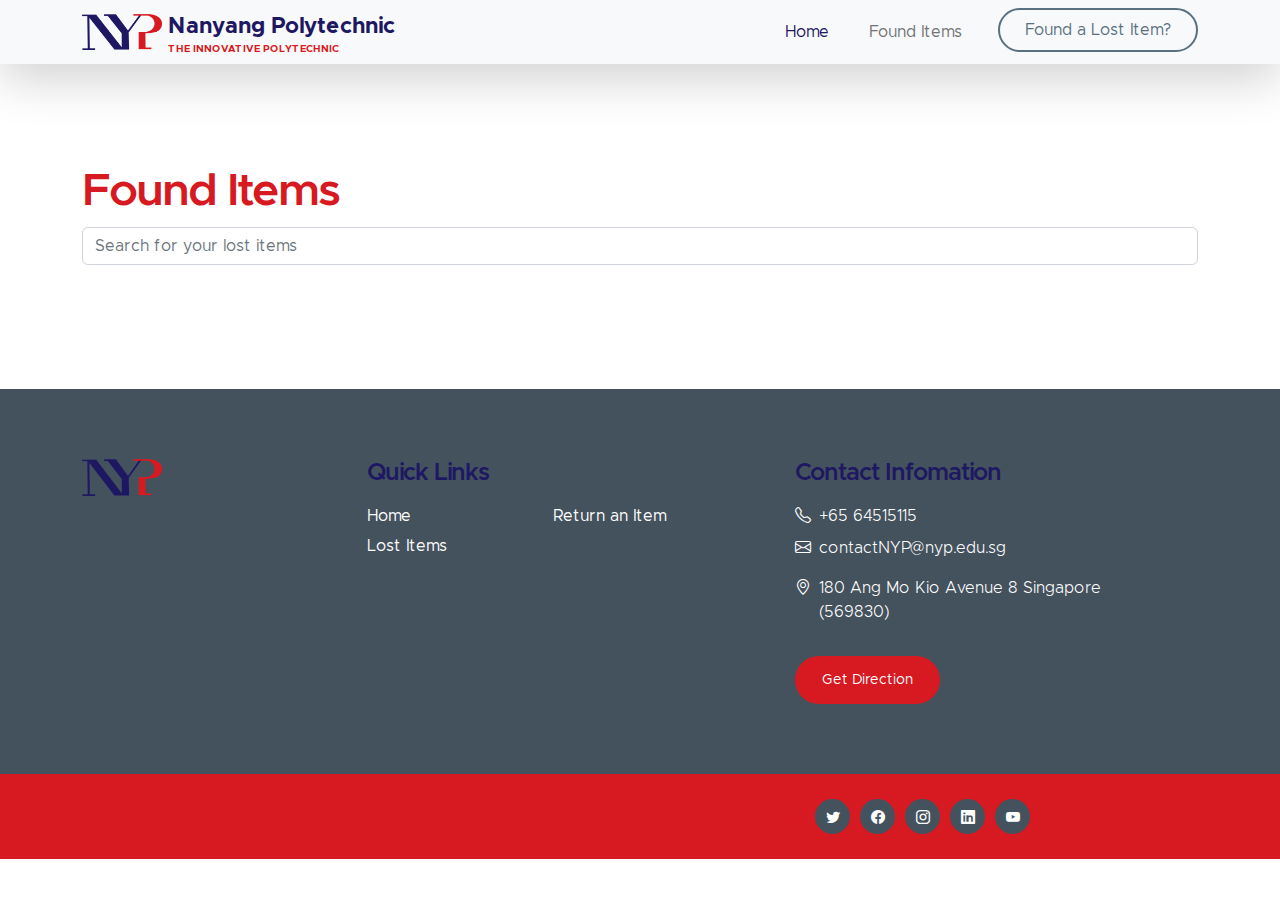
==== commit c874efa5: "final update for Part2" ====
--- a/items.html
+++ b/items.html
@@ -51,12 +51,9 @@
         <main>
             <section class="section-padding" id="section_3">
                 <div class="container" id="lost_items">
-                    <div class="row">
-                        <div class="col-lg-12 col-12 text-center mb-4">
-                            <h2>Found Items</h2>
-                        </div>
-                        <input type="text" name="search" id="search" class="form-control mb-4" placeholder="Search for your lost items">
-                        <div id="itemBody"></div>
+                    <h2>Found Items</h2>
+                    <input type="text" name="search" id="search" class="form-control mb-4" placeholder="Search for your lost items">
+                    <div class="row" id="itemBody">
                     </div>
                 </div>
             </section>
@@ -178,41 +175,45 @@
 
         function formatItems(itemsJson){
             console.log(itemsJson)
-           for (i = 0; i < itemsJson.length; i++){
-            console.log(itemsJson[i].ItemName)
-            let itemName = itemsJson[i].ItemName.S;
-            let imgURL = itemsJson[i].ImageURL.S;
-            let dateTimeFound = new Date(itemsJson[i].DateTimeFound.S);
-            let itemLocation;
-            if (itemsJson[i].Indoors.BOOL){
-                itemLocation = `${itemsJson[i].Block.S}.${itemsJson[i].Level.S}${itemsJson[i].RoomNo.S}`
+            $("#itemBody").html("");
+            for (i = 0; i < itemsJson.length; i++){
+                console.log(itemsJson[i].ItemName)
+                let itemName = itemsJson[i].ItemName.S;
+                let itemID = itemsJson[i].ItemID.S;
+                let dateTimeFound = new Date(itemsJson[i].DateTimeFound.S);
+                let itemLocation;
+                if (itemsJson[i].Indoors.BOOL){
+                    itemLocation = `${itemsJson[i].Block.S}.${itemsJson[i].Level.S}${itemsJson[i].RoomNo.S}`
+                } else {
+                    itemLocation = itemsJson[i].Location.S
+                }
+                let brand = itemsJson[i].Brand.S
+                let description = itemsJson[i].Description.S
+                
+                $("#itemBody").append(
+                    `
+                    <div class="col-lg-4 col-md-6 col-12 mb-4 mb-lg-0">
+                        <div class="custom-block-wrap">
+                            <img src="images/items/${itemID}.png" class="custom-block-image img-fluid" alt="">
+
+                            <div class="custom-block">
+                                <div class="custom-block-body">
+                                    <h5 class="mb-3">${itemName}</h5>
+
+                                    <p><strong>Date and Time Found: </strong> ${dateTimeFound.toLocaleString()}</p>
+                                    <p><strong>Location: </strong>${itemLocation}</p>
+                                    <p><strong>Brand: </strong>${brand}</p>
+                                    <p><strong>Description: </strong>${description}</p>
+                                    
+                                </div>
+
+                                <a href="return_item.html" class="custom-btn btn">Claim your item!</a>
+                            </div>
+                        </div>
+                    </div>
+                    `
+                )
             }
-            let brand = itemsJson[i].Brand.S
-            let description = itemsJson[i].Description.S
-            $("#itemBody").append(
-                `
-                <div class="col-lg-4 col-md-6 col-12 mb-4 mb-lg-0">
-                    <div class="custom-block-wrap">
-                        <img src="${imgURL}" class="custom-block-image img-fluid" alt="">
-
-                        <div class="custom-block">
-                            <div class="custom-block-body">
-                                <h5 class="mb-3">${itemName}</h5>
-
-                                <p><strong>Date and Time Found: </strong> ${dateTimeFound.toLocaleString()}</p>
-                                <p><strong>Location: </strong>${itemLocation}</p>
-                                <p><strong>Brand: </strong>${brand}</p>
-                                <p><strong>Description: </strong>${description}</p>
-                                
-                            </div>
-
-                            <a href="return_item.html" class="custom-btn btn">Claim your item!</a>
-                        </div>
-                    </div>
-                </div>
-                `
-            )
-           }
         }
     </script>
 </html>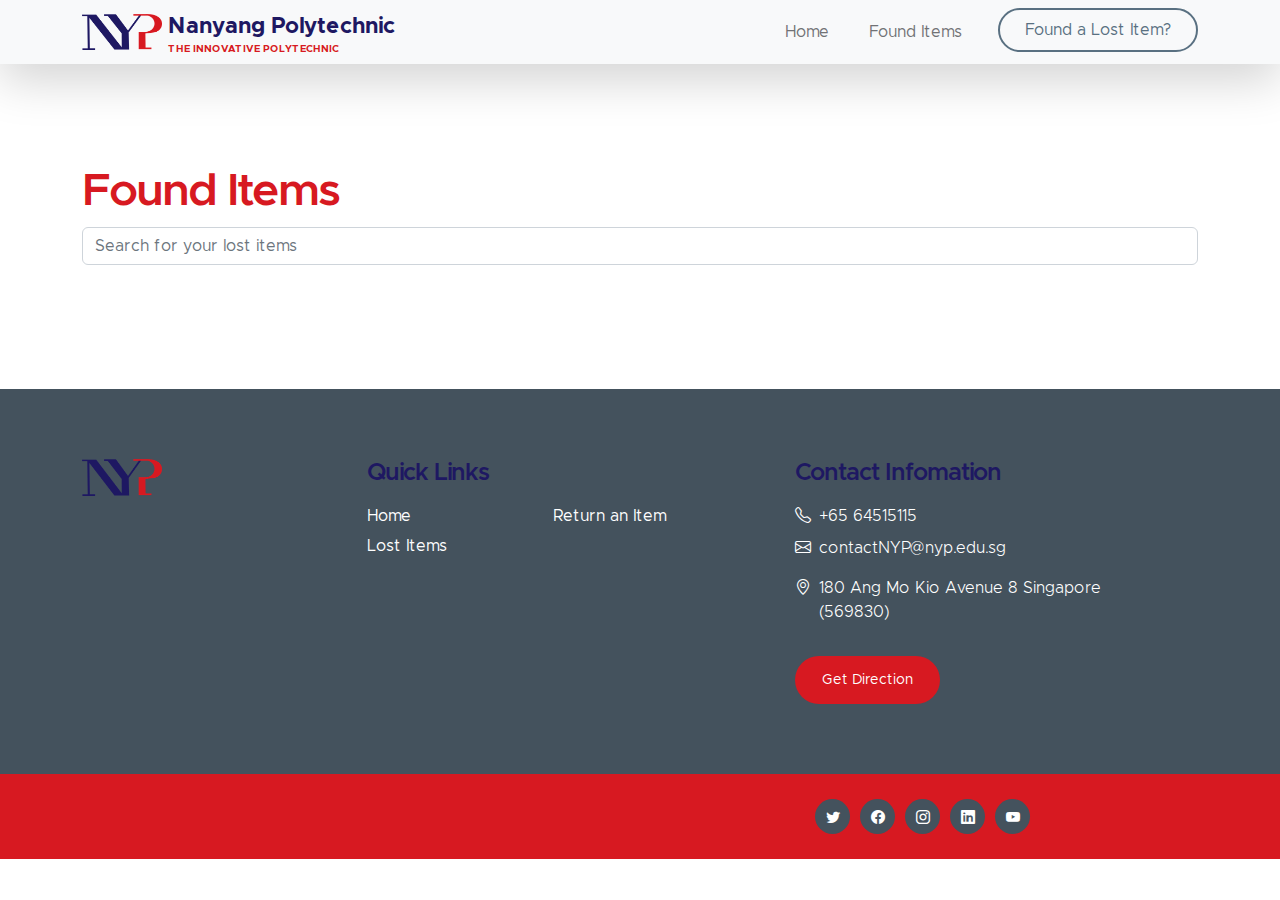
==== commit 06378598: "Part3" ====
--- a/items.html
+++ b/items.html
@@ -179,32 +179,32 @@
             for (i = 0; i < itemsJson.length; i++){
                 console.log(itemsJson[i].ItemName)
                 let itemName = itemsJson[i].ItemName.S;
+                itemName = itemName.charAt(0).toUpperCase() + itemName.slice(1)
                 let itemID = itemsJson[i].ItemID.S;
-                let dateTimeFound = new Date(itemsJson[i].DateTimeFound.S);
+                let category = itemsJson[i].Category.S;
+                let dateTimeFound = itemsJson[i].DateFound.S;
                 let itemLocation;
                 if (itemsJson[i].Indoors.BOOL){
                     itemLocation = `${itemsJson[i].Block.S}.${itemsJson[i].Level.S}${itemsJson[i].RoomNo.S}`
                 } else {
                     itemLocation = itemsJson[i].Location.S
                 }
-                let brand = itemsJson[i].Brand.S
                 let description = itemsJson[i].Description.S
-                
+                let color = itemsJson[i].Colour.S
+                let formattedColors = []
                 $("#itemBody").append(
                     `
-                    <div class="col-lg-4 col-md-6 col-12 mb-4 mb-lg-0">
+                    <div class="col-lg-4 col-md-6 col-12 mb-4 mb-lg-0 p-2">
                         <div class="custom-block-wrap">
                             <img src="images/items/${itemID}.png" class="custom-block-image img-fluid" alt="">
 
                             <div class="custom-block">
                                 <div class="custom-block-body">
-                                    <h5 class="mb-3">${itemName}</h5>
-
-                                    <p><strong>Date and Time Found: </strong> ${dateTimeFound.toLocaleString()}</p>
+                                    <h5 class="mb-3">${itemName} (${category})</h5>
+                                    <p><strong>Date Found: </strong> ${dateTimeFound.toLocaleString()}</p>
                                     <p><strong>Location: </strong>${itemLocation}</p>
-                                    <p><strong>Brand: </strong>${brand}</p>
                                     <p><strong>Description: </strong>${description}</p>
-                                    
+                                    <p><strong>Colour: </strong>${color}</p>
                                 </div>
 
                                 <a href="return_item.html" class="custom-btn btn">Claim your item!</a>
